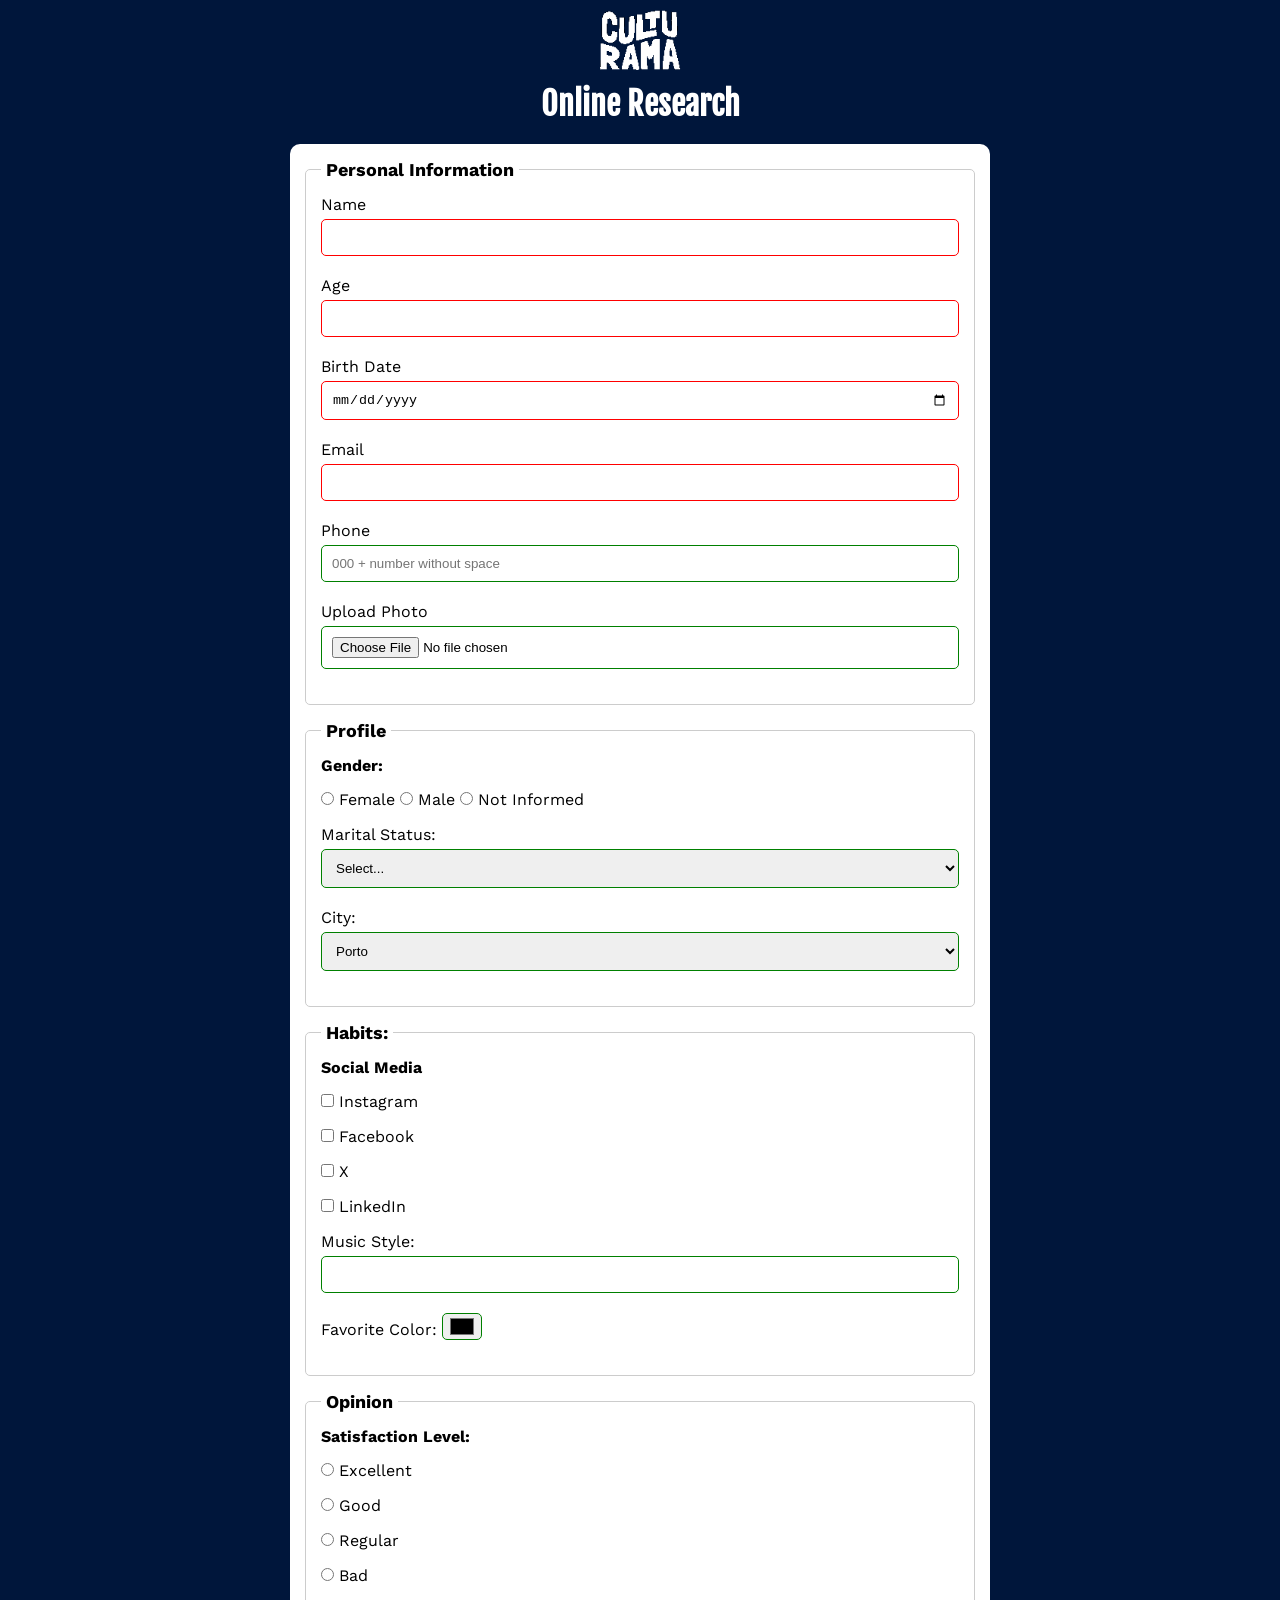
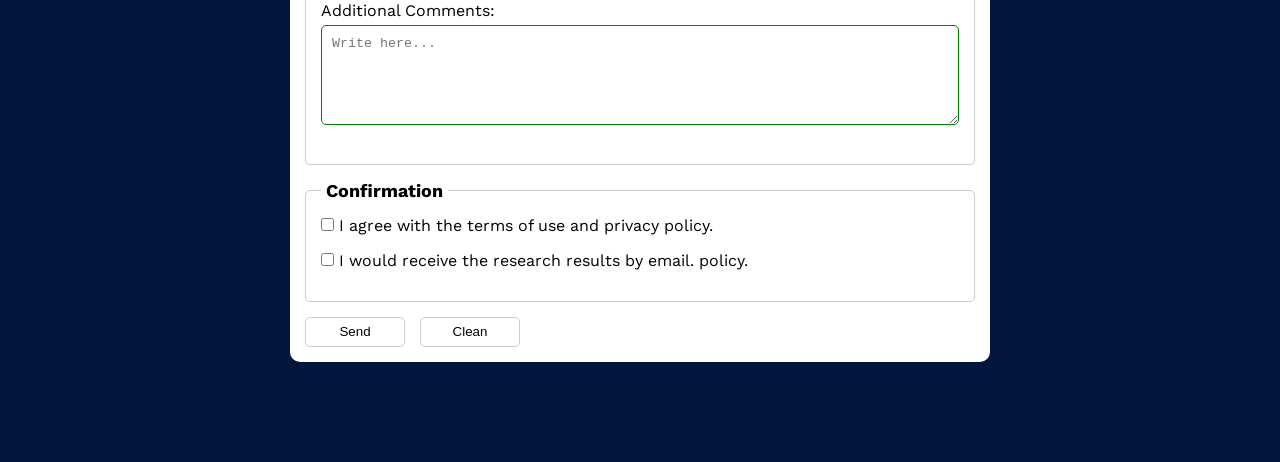
==== index.html @ 6985f7da "add validation form and update style" ====
<!doctype html>
<html lang="en-GB">
  <head>
    <meta charset="UTF-8" />
    <meta name="viewport" content="width=device-width, initial-scale=1.0" />
    <link rel="icon" href="culturama-favico.png">
    <link rel="stylesheet" href="css/style.css" />
    <link rel="preconnect" href="https://fonts.googleapis.com">
    <link rel="preconnect" href="https://fonts.gstatic.com" crossorigin>
    <link
      href="https://fonts.googleapis.com/css2?family=Fjalla+One&family=Work+Sans&display=swap"
      rel="stylesheet">
    <title>Pesquisa Culturama</title>
  </head>
  <body>
    <main>
      <header>
        <img src="img/logo-branco.png" alt="logo culturama">
        <h1>Online Research</h1>
      </header>
      <section>
        <form action="sucess.html" method="post">
          <fieldset>
            <legend>Personal Information</legend>
            <label for="name">Name</label>
            <input type="text" id="name" name="userName" required />
            <br />
            <label for="age">Age</label>
            <input
              type="number"
              id="age"
              name="userAge"
              min="12"
              max="100"
              required />
            <br />

            <label for="birthDate">Birth Date</label>
            <input type="date" id="birthDate" name="userBirthDate" required />
            <br />

            <label for="email">Email</label>
            <input type="email" id="email" name="userEmail" required />
            <br />

            <label for="phone">Phone</label>
            <input
              type="tel"
              id="phone"
              name="userPhoneNumber"
              pattern="[0-9]{11}"
              placeholder="000 + number without space" />
            <br />

            <label for="image">Upload Photo</label>
            <input type="file" id="image" accept="image/*" name="userImage" />
            <br />
          </fieldset>

          <fieldset>
            <legend>Profile</legend>

            <p>Gender:</p>
            <input type="radio" id="female" name="userGender" value="female" />
            <label for="female">Female</label>

            <input type="radio" id="male" name="userGender" value="male" />
            <label for="male">Male</label>

            <input
              type="radio"
              id="notInformed"
              name="userGender"
              value="notInformed" />
            <label for="notInformed">Not Informed</label>
            <br />

            <label for="maritalStatus">Marital Status:</label>
            <select id="maritalStatus" name="maritalStatus">
              <option value="notInformed">Select...</option>
              <option value="married">Married</option>
              <option value="single">Single</option>
              <option value="divorced">Divorced</option>
            </select>
            <br />

            <label for="city">City:</label>
            <select id="city" name="city">
              <option value="Porto">Porto</option>
              <option value="Lisbon">Lisbon</option>
              <option value="Aves">Aves</option>
              <option value="Sintra">Sintra</option>
              <option value="Vila Nova de Gaia">Vila Nova de Gaia</option>
              <option value="Cascais">Cascais</option>
              <option value="Loures">Loures</option>
              <option value="Seixal">Seixal</option>
              <option value="Braga">Braga</option>
              <option value="Almada">Almada</option>
              <option value="Matosinhos">Matosinhos</option>
              <option value="Amadora">Amadora</option>
              <option value="Oeiras">Oeiras</option>
              <option value="Gondomar">Gondomar</option>
              <option value="Guimarães">Guimarães</option>
              <option value="Odivelas">Odivelas</option>
              <option value="Coimbra">Coimbra</option>
              <option value="Vila Franca de Xira">Vila Franca de Xira</option>
              <option value="Maia">Maia</option>
              <option value="Famalicão">Famalicão</option>
              <option value="Leiria">Leiria</option>
              <option value="Barcelos">Barcelos</option>
              <option value="Viseu">Viseu</option>
              <option value="Viana do Castelo">Viana do Castelo</option>
              <option value="Aveiro">Aveiro</option>
              <option value="Barreiro">Barreiro</option>
              <option value="Queluz">Queluz</option>
              <option value="Ponta Delgada">Ponta Delgada</option>
              <option value="Faro">Faro</option>
              <option value="Santarém">Santarém</option>
              <option value="Castelo Branco">Castelo Branco</option>
              <option value="Ovar">Ovar</option>
              <option value="Évora">Évora</option>
              <option value="Vila Real">Vila Real</option>
              <option value="Rio Tinto">Rio Tinto</option>
              <option value="Amora">Amora</option>
              <option value="Águeda">Águeda</option>
              <option value="Vale de Cavalos">Vale de Cavalos</option>
              <option value="Corroios">Corroios</option>
              <option value="Albufeira">Albufeira</option>
              <option value="Guarda">Guarda</option>
              <option value="Abrantes">Abrantes</option>
              <option value="Mafamude">Mafamude</option>
              <option value="Ermezinde">Ermezinde</option>
              <option value="Beja">Beja</option>
              <option value="Agualva">Agualva</option>
              <option value="Bragança">Bragança</option>
              <option value="Espinho">Espinho</option>
              <option value="Charneca">Charneca</option>
              <option value="Perafita">Perafita</option>
              <option value="Funchal">Funchal</option>
              <option value="Póvoa de Santa Iria">Póvoa de Santa Iria</option>
              <option value="Senhora da Hora">Senhora da Hora</option>
              <option value="Tondela">Tondela</option>
              <option value="Arrentela">Arrentela</option>
              <option value="Massamá">Massamá</option>
              <option value="Águas Santas">Águas Santas</option>
              <option value="Estoril">Estoril</option>
              <option value="Pinhal Novo">Pinhal Novo</option>
              <option value="Portalegre">Portalegre</option>
              <option value="Cartaxo">Cartaxo</option>
              <option value="Lagoa">Lagoa</option>
              <option value="Vagos">Vagos</option>
              <option value="São João da Madeira">São João da Madeira</option>
              <option value="Oliveira de Azemeis">Oliveira de Azemeis</option>
              <option value="Entroncamento">Entroncamento</option>
              <option value="Mangualde">Mangualde</option>
              <option value="Arganil">Arganil</option>
              <option value="Ponte da Barca">Ponte da Barca</option>
              <option value="Feira">Feira</option>
              <option value="Setúbal">Setúbal</option>
              <option value="Paredes de Coura">Paredes de Coura</option>
              <option value="Belmonte">Belmonte</option>
            </select>
          </fieldset>

          <fieldset>
            <legend>Habits:</legend>

            <p>Social Media</p>
            <input
              type="checkbox"
              id="instagram"
              name="social"
              value="instagram" />
            <label for="instagram">Instagram</label>
            <br />

            <input
              type="checkbox"
              id="facebook"
              name="social"
              value="facebook" />
            <label for="facebook">Facebook</label>
            <br />

            <input type="checkbox" id="x" name="social" value="x" />
            <label for="x">X</label>
            <br />

            <input
              type="checkbox"
              id="linkedin"
              name="social"
              value="linkedin" />
            <label for="linkedin">LinkedIn</label>
            <br />

            <label for="musicStyle">Music Style:</label>
            <input
              id="musicStyle"
              type="text"
              name="musicStyle"
              list="styleTypes" />
            <datalist id="styleTypes">
              <option value="Pop"></option>
              <option value="Rock"></option>
              <option value="Jazz"></option>
              <option value="Classical"></option>
              <option value="Fado"></option>
              <option value="Hip Hop"></option>
              <option value="Electronic"></option>
              <option value="Reggae"></option>
              <option value="Blues"></option>
              <option value="Country"></option>
              <option value="Metal"></option>
              <option value="Salsa"></option>
              <option value="R&B"></option>
              <option value="Punk"></option>
              <option value="Funk"></option>
              <option value="Gospel"></option>
              <option value="Disco"></option>
              <option value="Indie"></option>
            </datalist>
            <br />

            <label for="favoriteColor">Favorite Color:</label>
            <input type="color" id="favoriteColor" name="favoriteColor" />
          </fieldset>

          <fieldset>
            <legend>Opinion</legend>
            <p>Satisfaction Level:</p>

            <input
              type="radio"
              name="satisfactionLevel"
              id="excellent"
              value="excellent" />
            <label for="excellent">Excellent</label>
            <br />
            <input
              type="radio"
              name="satisfactionLevel"
              id="good"
              value="good" />
            <label for="good">Good</label>
            <br />

            <input
              type="radio"
              name="satisfactionLevel"
              id="regular"
              value="regular" />
            <label for="regular">Regular</label>
            <br />

            <input type="radio" name="satisfactionLevel" id="bad" value="bad" />
            <label for="bad">Bad</label>
            <br />

            <label for="comments">Additional Comments:</label>
            <textarea
              id="comments"
              name="comments"
              placeholder="Write here..."></textarea>
          </fieldset>
          <fieldset>
            <legend>Confirmation</legend>

            <input type="checkbox" name="userLgpd" id="userLgpdTerm"
              value="accepted" required>
            <label for="userLgpdTerm">I agree with the terms of use and privacy
              policy.</label><br />

            <input type="checkbox" name="userGetResult" id="getResult"
              value="accepted">
            <label for="userGetResult">I would receive the research results by
              email.
              policy.</label><br />

          </fieldset>
          <button type="submit">Send</button>
          <button type="reset">Clean</button>
        </form>
      </section>
    </main>
  </body>
</html>
---- css/style.css ----
* {
  margin: 0;
  padding: 0;
  box-sizing: border-box;
}

body {
  background-color: #00163b;
  font-family: "Work Sans", sans-serif;
}

main {
  width: 100%;
  max-width: 700px;
  margin: 0 auto;
}

header {
  text-align: center;
  margin-bottom: 20px;
}
img {
  width: 100px;
}

h1 {
  font-family: "Fjalla One", sans-serif;
  color: white;
}

form {
  background-color: #ffffff;
  padding: 15px;
  border-radius: 10px;
  margin-bottom: 100px;
}
fieldset {
  padding: 15px;
  border: 1px solid #cccccc;
  border-radius: 5px;
  margin-bottom: 15px;
}

legend {
  font-weight: bold;
  font-size: 18px;
  padding: 0 5px;
}

label {
  display: inline-block;
  margin-bottom: 5px;
}

p {
  margin-bottom: 15px;
  font-weight: bold;
}

input,
select,
textarea {
  width: 100%;
  padding: 10px;
  margin-bottom: 20px;
  border: 1px solid #cccccc;
  border-radius: 5px;
}

textarea {
  min-height: 100px;
}

input[type="radio"],
input[type="checkbox"] {
  width: auto;
}

input[type="color"] {
  width: 40px;
  padding: 0 5px;
}

input:invalid,
select:invalid,
textarea:invalid {
  border-color: red;
}

input:valid,
select:valid,
textarea:valid {
  border-color: green;
}

button {
  width: 100px;
  height: 30px;
  margin-right: 10px;
  background-color: #ffffff;
  border: 1px solid #cccccc;
  border-radius: 5px;
  cursor: pointer;
}

button[type="submit"]:hover {
  background-color: #00163b;
  color: #ffffff;
}
button[type="reset"]:hover {
  background-color: orangered;
  color: #ffffff;
}
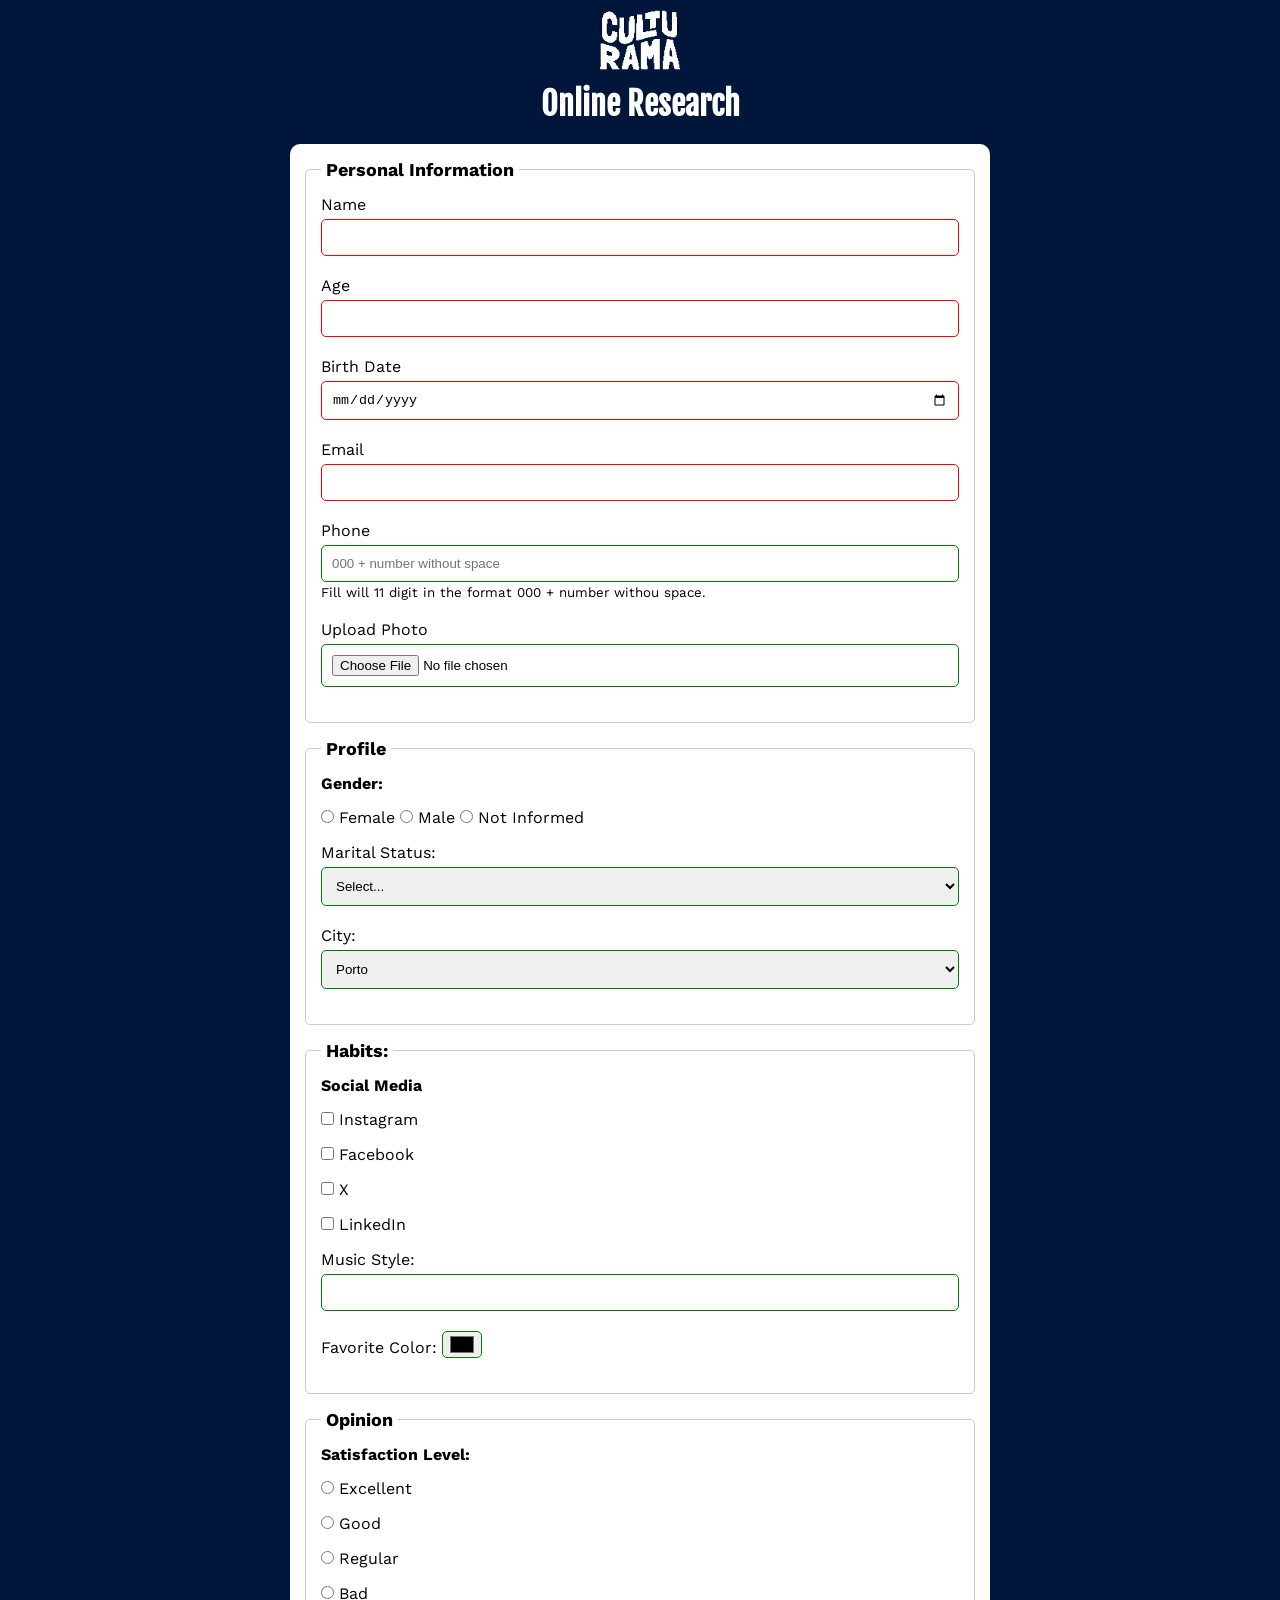
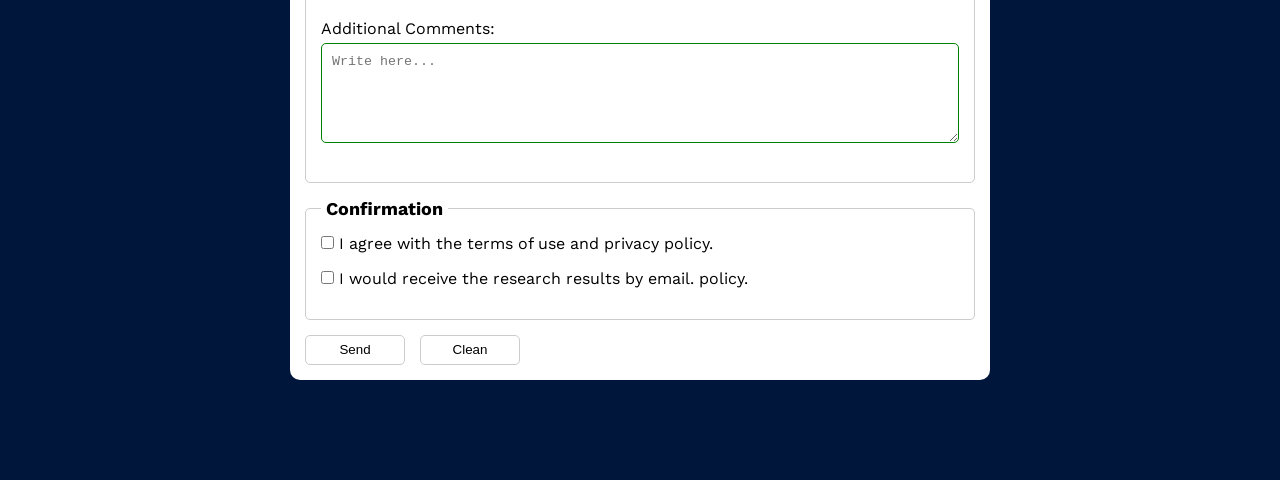
==== commit 2f6c9df0: "add aria to the fiel phone" ====
--- a/index.html
+++ b/index.html
@@ -19,7 +19,7 @@
         <h1>Online Research</h1>
       </header>
       <section>
-        <form action="sucess.html" method="post">
+        <form action="sucess.html" method="get">
           <fieldset>
             <legend>Personal Information</legend>
             <label for="name">Name</label>
@@ -45,11 +45,14 @@
 
             <label for="phone">Phone</label>
             <input
+              id="phone"
               type="tel"
-              id="phone"
               name="userPhoneNumber"
               pattern="[0-9]{11}"
-              placeholder="000 + number without space" />
+              placeholder="000 + number without space"
+              aria-describedby="phoneHelp" />
+            <small id="phoneHelp">Fill will 11 digit in the format 000 + number
+              withou space.</small>
             <br />
 
             <label for="image">Upload Photo</label>
@@ -273,7 +276,7 @@
 
             <input type="checkbox" name="userGetResult" id="getResult"
               value="accepted">
-            <label for="userGetResult">I would receive the research results by
+            <label for="getResult">I would receive the research results by
               email.
               policy.</label><br />
 
--- a/css/style.css
+++ b/css/style.css
@@ -50,6 +50,15 @@
 label {
   display: inline-block;
   margin-bottom: 5px;
+}
+
+input[type="tel"] {
+  margin-bottom: 0;
+}
+
+small {
+  margin-bottom: 20px;
+  display: inline-block;
 }
 
 p {
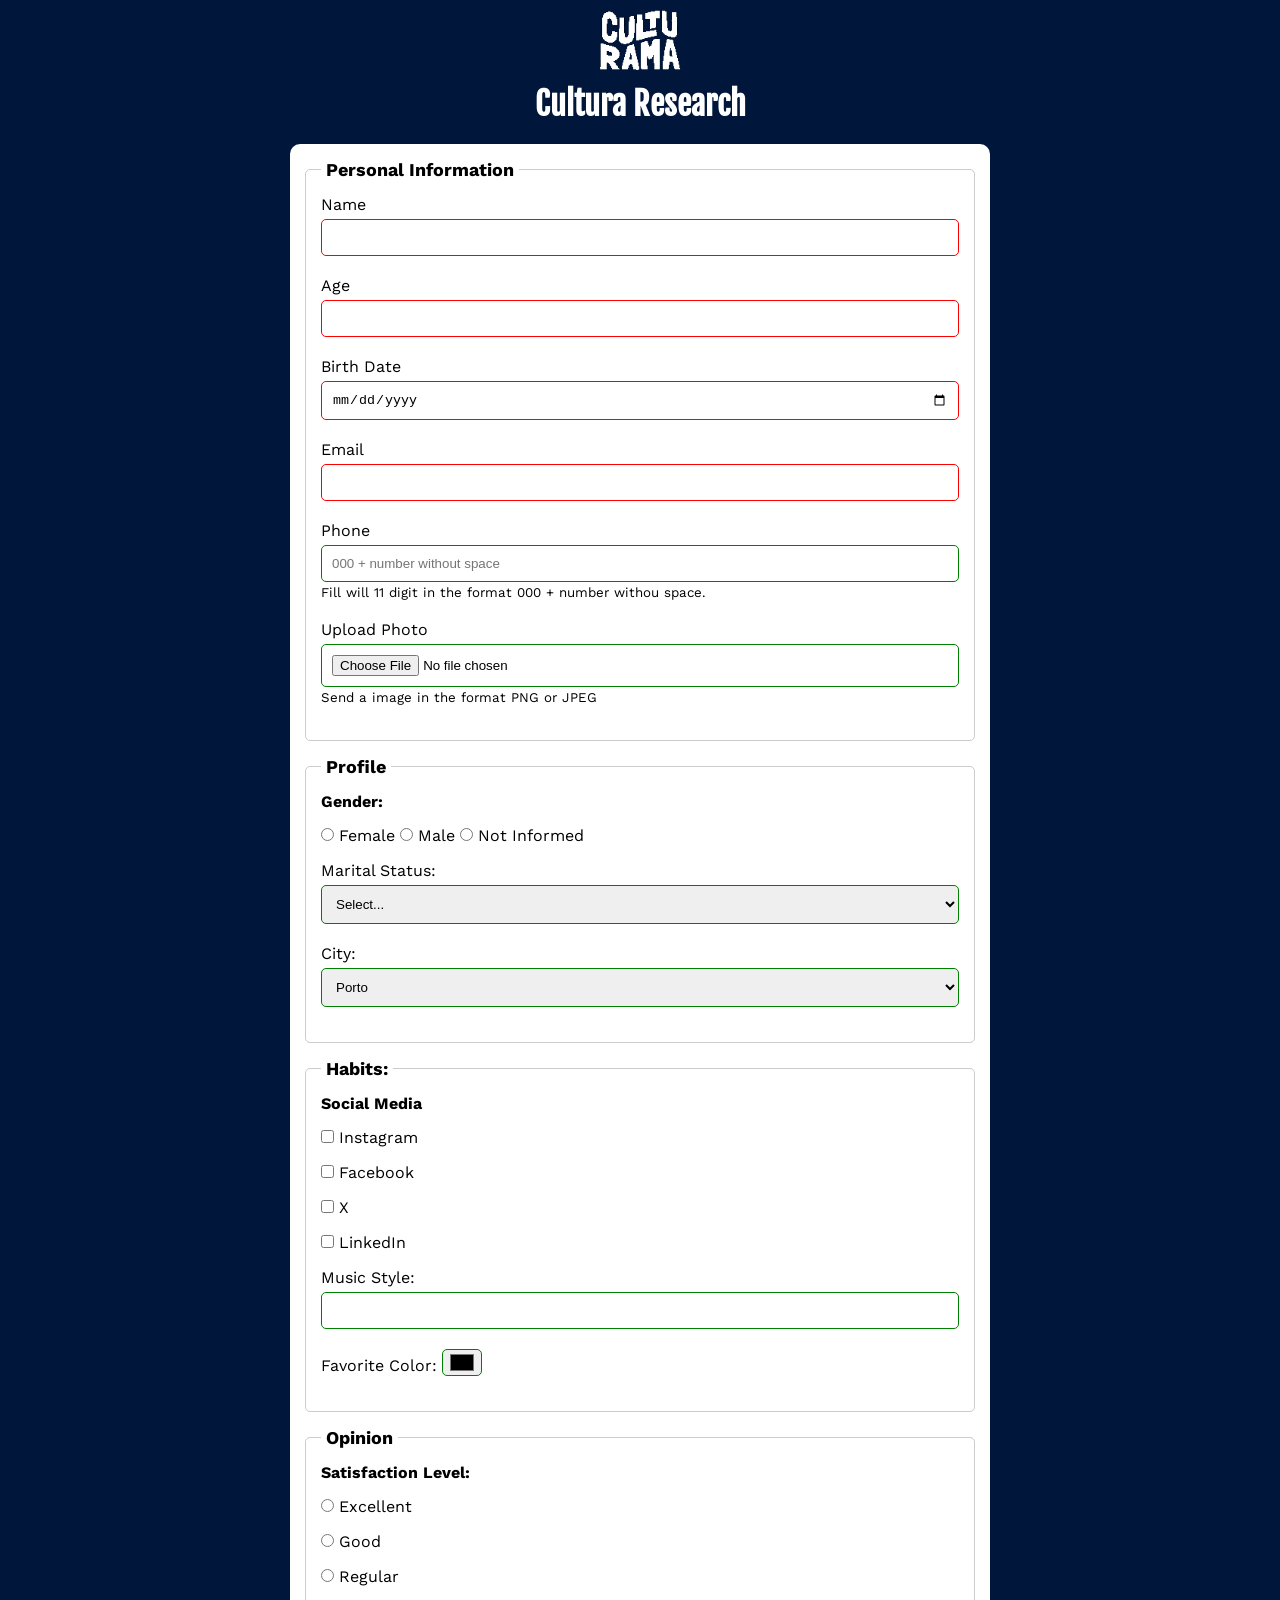
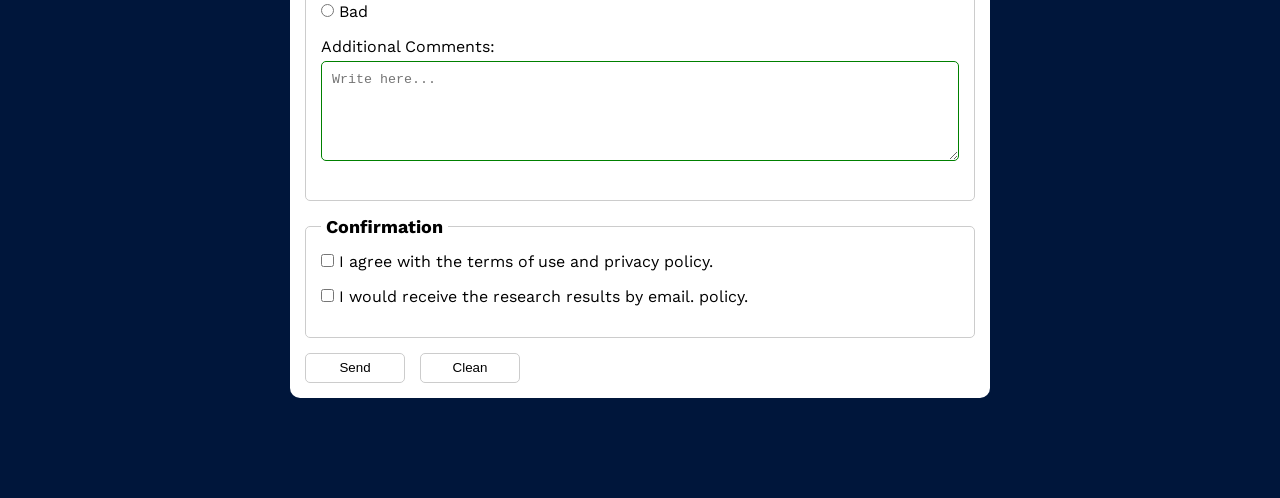
==== commit 8e1edef2: "add aria to the field image file upload" ====
--- a/index.html
+++ b/index.html
@@ -10,13 +10,13 @@
     <link
       href="https://fonts.googleapis.com/css2?family=Fjalla+One&family=Work+Sans&display=swap"
       rel="stylesheet">
-    <title>Pesquisa Culturama</title>
+    <title>Culturama Search</title>
   </head>
   <body>
     <main>
       <header>
         <img src="img/logo-branco.png" alt="logo culturama">
-        <h1>Online Research</h1>
+        <h1>Cultura Research</h1>
       </header>
       <section>
         <form action="sucess.html" method="get">
@@ -56,7 +56,9 @@
             <br />
 
             <label for="image">Upload Photo</label>
-            <input type="file" id="image" accept="image/*" name="userImage" />
+            <input type="file" id="image" accept="image/*" name="userImage"
+              aria-describedby="imageHelp" />
+            <small id="imageHelp">Send a image in the format PNG or JPEG</small>
             <br />
           </fieldset>
 
--- a/css/style.css
+++ b/css/style.css
@@ -52,7 +52,8 @@
   margin-bottom: 5px;
 }
 
-input[type="tel"] {
+input[type="tel"],
+input[type="file"] {
   margin-bottom: 0;
 }
 
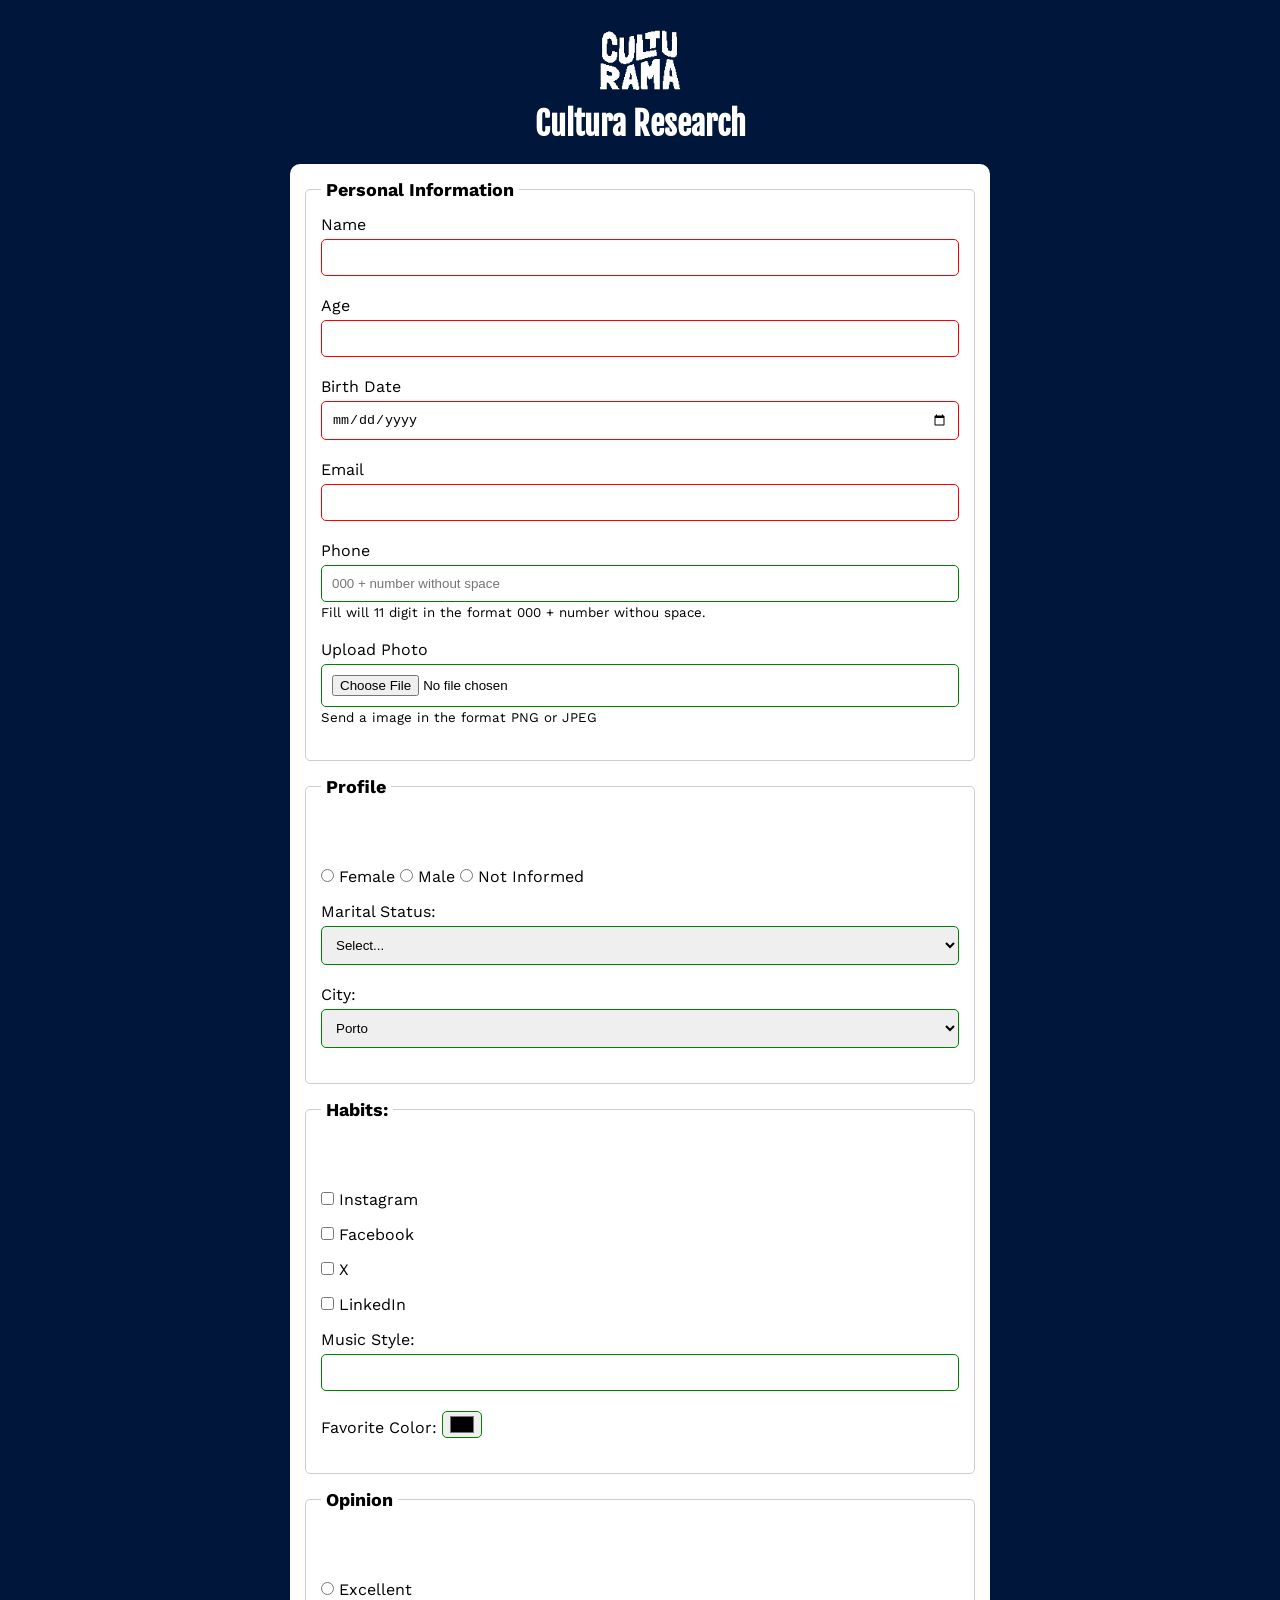
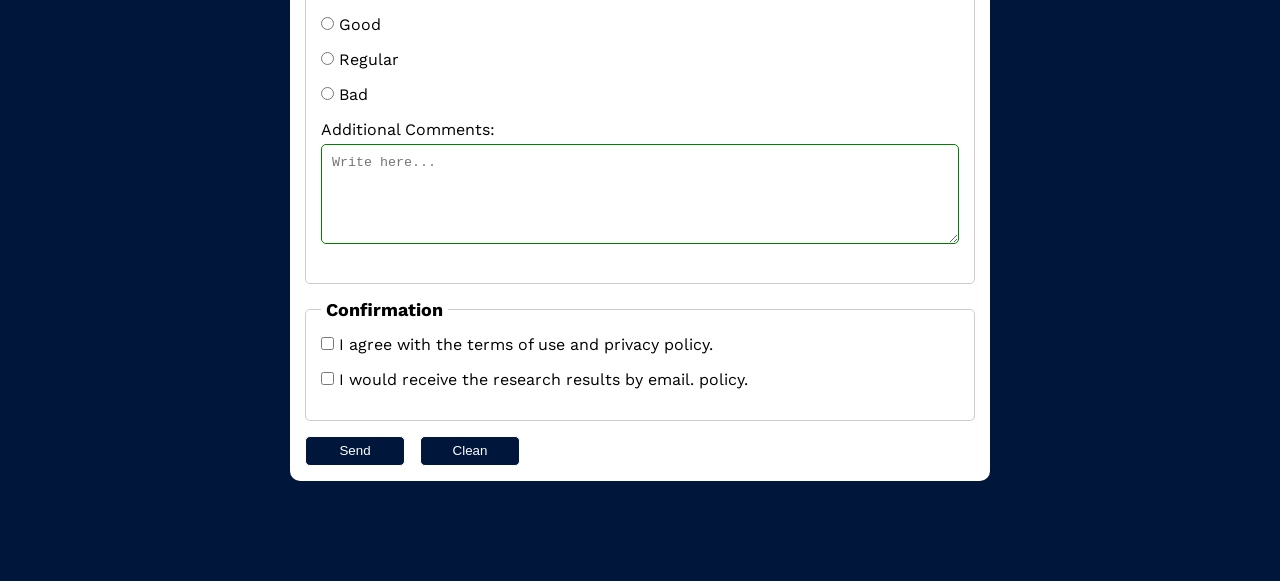
==== commit 6668a32e: "add seo improvement meta description" ====
--- a/index.html
+++ b/index.html
@@ -3,6 +3,7 @@
   <head>
     <meta charset="UTF-8" />
     <meta name="viewport" content="width=device-width, initial-scale=1.0" />
+    <meta name=description content="Cultural research from Culturama, your participation it's important for us." />
     <link rel="icon" href="culturama-favico.png">
     <link rel="stylesheet" href="css/style.css" />
     <link rel="preconnect" href="https://fonts.googleapis.com">
@@ -283,8 +284,8 @@
               policy.</label><br />
 
           </fieldset>
-          <button type="submit">Send</button>
-          <button type="reset">Clean</button>
+          <button type="submit" aria-label="Send data from form">Send</button>
+          <button type="reset" aria-label="Clean data from form">Clean</button>
         </form>
       </section>
     </main>
--- a/css/style.css
+++ b/css/style.css
@@ -1,3 +1,10 @@
+:root {
+  --color-bg: #00163b;
+  --color-bg-form: #ffffff;
+  --color-text-primary: #000000;
+  --color-text-title: #ffffff;
+}
+
 * {
   margin: 0;
   padding: 0;
@@ -5,7 +12,7 @@
 }
 
 body {
-  background-color: #00163b;
+  background-color: var(--color-bg);
   font-family: "Work Sans", sans-serif;
 }
 
@@ -17,19 +24,27 @@
 
 header {
   text-align: center;
-  margin-bottom: 20px;
+  margin: 20px;
 }
+
 img {
   width: 100px;
 }
 
 h1 {
   font-family: "Fjalla One", sans-serif;
-  color: white;
+  color: var(--color-text-title);
+  font-size: 2rem;
+}
+
+p {
+  font-family: "Fjalla One", sans-serif;
+  color: var(--color-text-title);
+  font-size: 2rem;
 }
 
 form {
-  background-color: #ffffff;
+  background-color: var(--color-bg-form);
   padding: 15px;
   border-radius: 10px;
   margin-bottom: 100px;
@@ -43,7 +58,7 @@
 
 legend {
   font-weight: bold;
-  font-size: 18px;
+  font-size: 1.125rem;
   padding: 0 5px;
 }
 
@@ -103,18 +118,29 @@
   border-color: green;
 }
 
+a {
+  padding: 5px;
+  background-color: #00163b;
+  color: #ffffff;
+  border: 1px solid #ffffff;
+  border-radius: 5px;
+  cursor: pointer;
+  text-decoration: none;
+}
+
 button {
   width: 100px;
   height: 30px;
   margin-right: 10px;
-  background-color: #ffffff;
-  border: 1px solid #cccccc;
+  background-color: #00163b;
+  color: #ffffff;
+  border: 1px solid #ffffff;
   border-radius: 5px;
   cursor: pointer;
 }
 
 button[type="submit"]:hover {
-  background-color: #00163b;
+  background-color: green;
   color: #ffffff;
 }
 button[type="reset"]:hover {
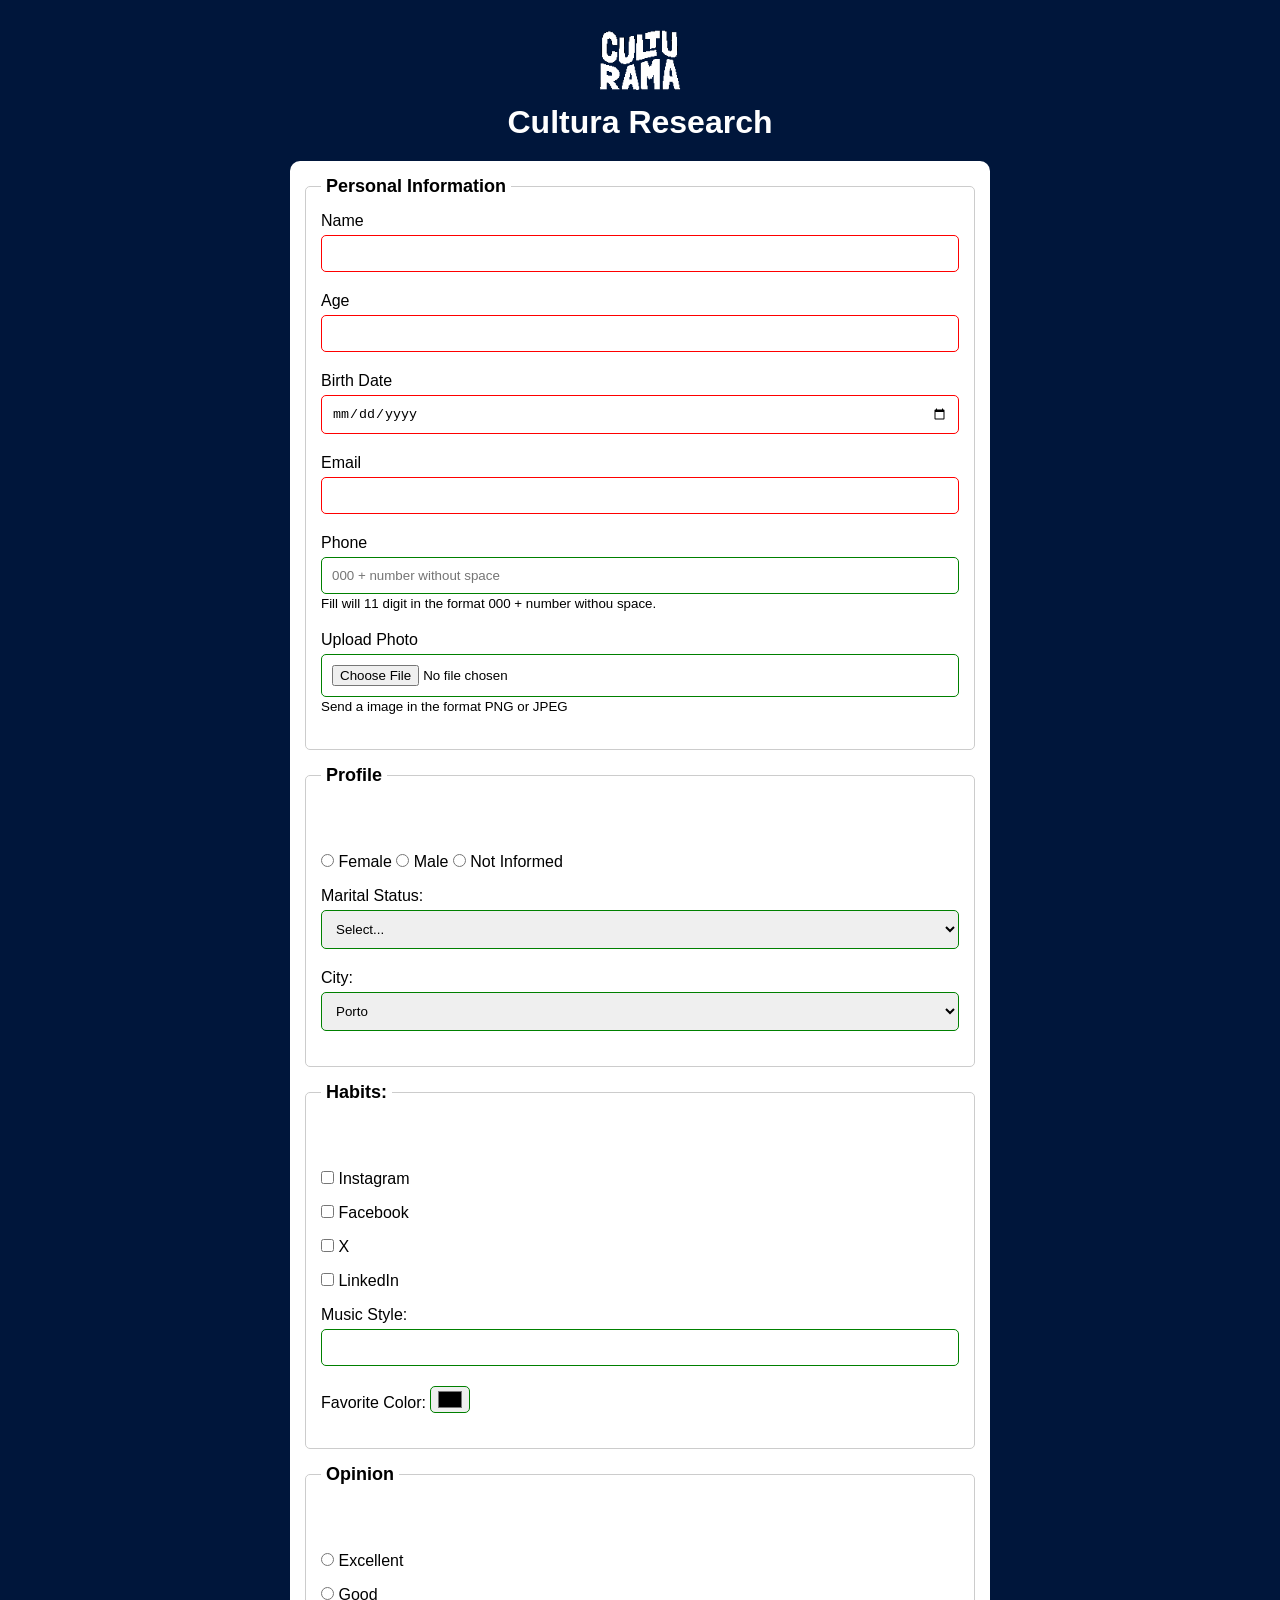
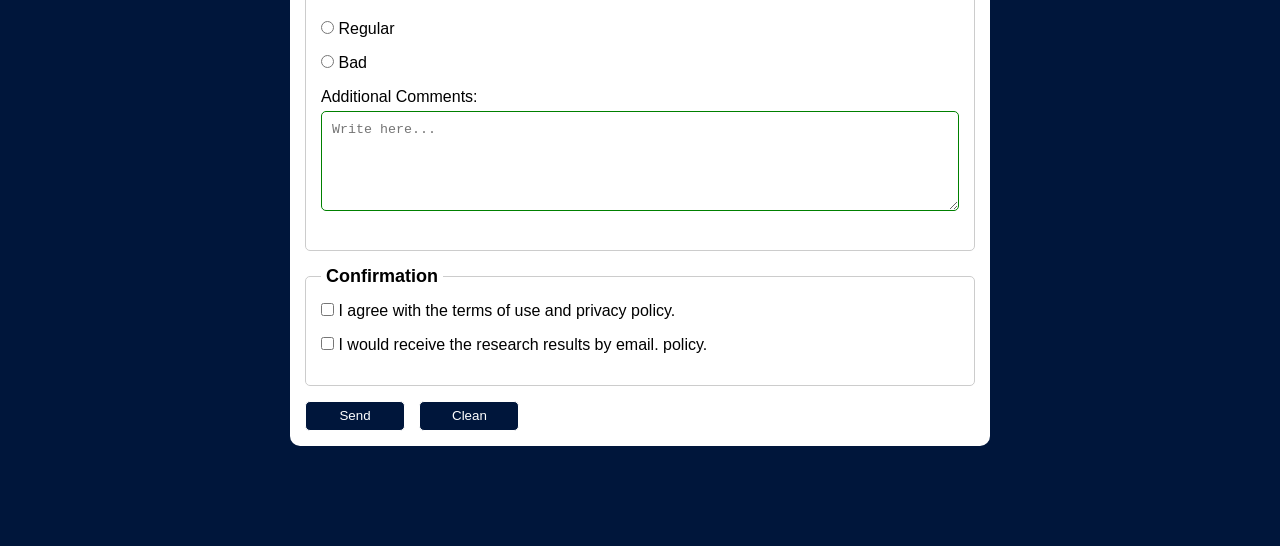
==== commit 407da7e1: "Replace font link with Big Shoulders font" ====
--- a/index.html
+++ b/index.html
@@ -3,15 +3,22 @@
   <head>
     <meta charset="UTF-8" />
     <meta name="viewport" content="width=device-width, initial-scale=1.0" />
-    <meta name=description content="Cultural research from Culturama, your participation it's important for us." />
+    <meta name=description
+      content="Cultural research from Culturama, your participation it's important for us." />
+    <meta name="og:title" content="Culturama Research">
+    <meta name="og:description"
+      content="Cultural research from Culturama, your participation it's important for us.">
+    <meta name="og:image"
+      content="https://thompsoncarlos.github.io/pesquisa-culturama-html-css/img/logo-branco.png">
+    <meta name="og:type" content="website">
+    <meta name="og:url"
+      content="https://thompsoncarlos.github.io/pesquisa-culturama-html-css/">
     <link rel="icon" href="culturama-favico.png">
     <link rel="stylesheet" href="css/style.css" />
     <link rel="preconnect" href="https://fonts.googleapis.com">
     <link rel="preconnect" href="https://fonts.gstatic.com" crossorigin>
-    <link
-      href="https://fonts.googleapis.com/css2?family=Fjalla+One&family=Work+Sans&display=swap"
-      rel="stylesheet">
-    <title>Culturama Search</title>
+    <link href="https://fonts.googleapis.com/css2?family=Big+Shoulders:opsz,wght@10..72,100..900&display=swap" rel="stylesheet">
+    <title>Culturama Research</title>
   </head>
   <body>
     <main>
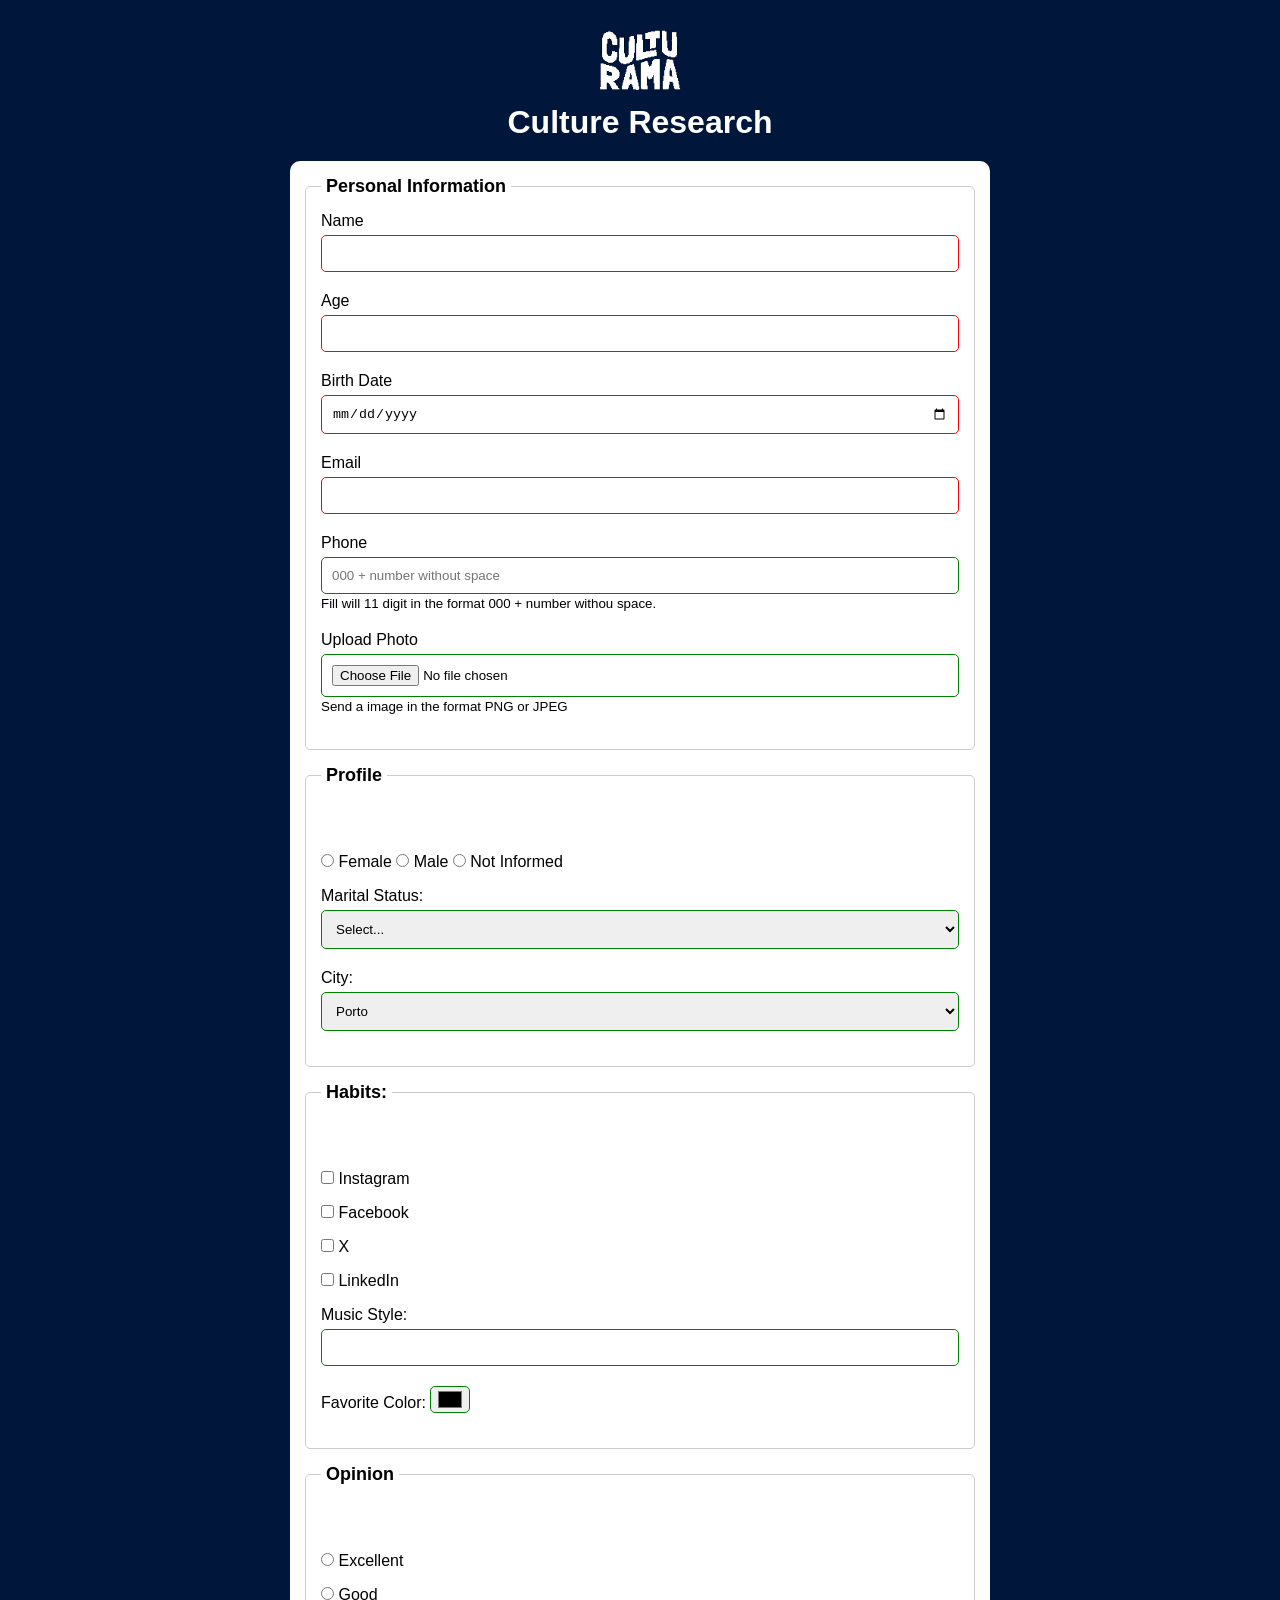
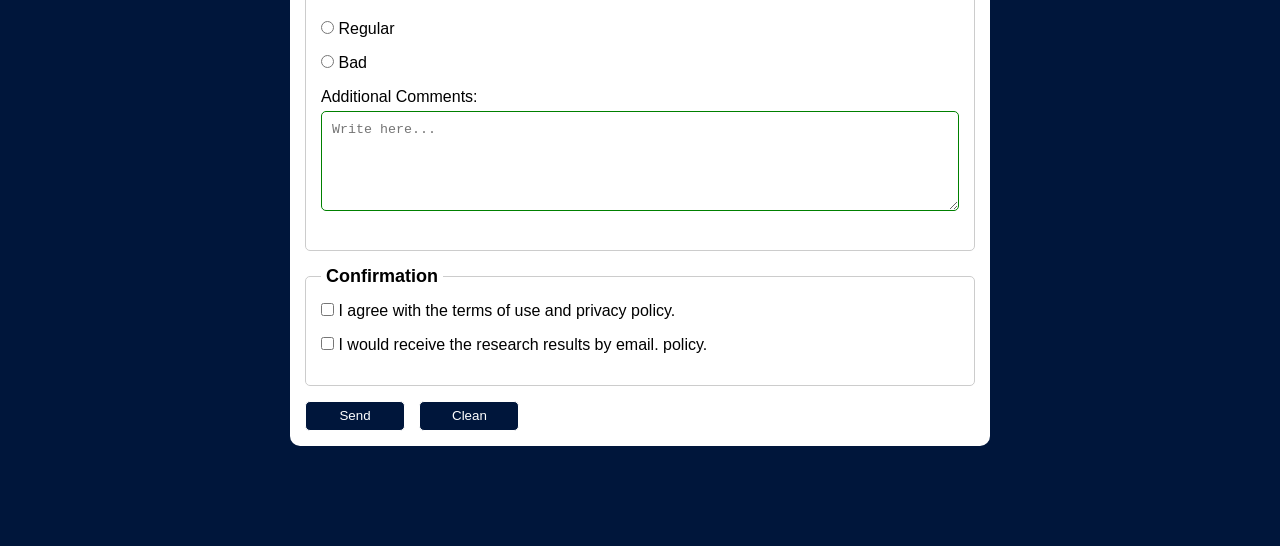
==== commit d8209109: "Update header title from 'Cultura' to 'Culture'" ====
--- a/index.html
+++ b/index.html
@@ -24,7 +24,7 @@
     <main>
       <header>
         <img src="img/logo-branco.png" alt="logo culturama">
-        <h1>Cultura Research</h1>
+        <h1>Culture Research</h1>
       </header>
       <section>
         <form action="sucess.html" method="get">
--- a/css/style.css
+++ b/css/style.css
@@ -13,7 +13,7 @@
 
 body {
   background-color: var(--color-bg);
-  font-family: "Work Sans", sans-serif;
+  font-family: "Big Shoulders", sans-serif;
 }
 
 main {
@@ -32,13 +32,13 @@
 }
 
 h1 {
-  font-family: "Fjalla One", sans-serif;
+  font-family: "Big Shoulders", sans-serif;
   color: var(--color-text-title);
   font-size: 2rem;
 }
 
 p {
-  font-family: "Fjalla One", sans-serif;
+  font-family: "Big Shoulders", sans-serif;
   color: var(--color-text-title);
   font-size: 2rem;
 }
